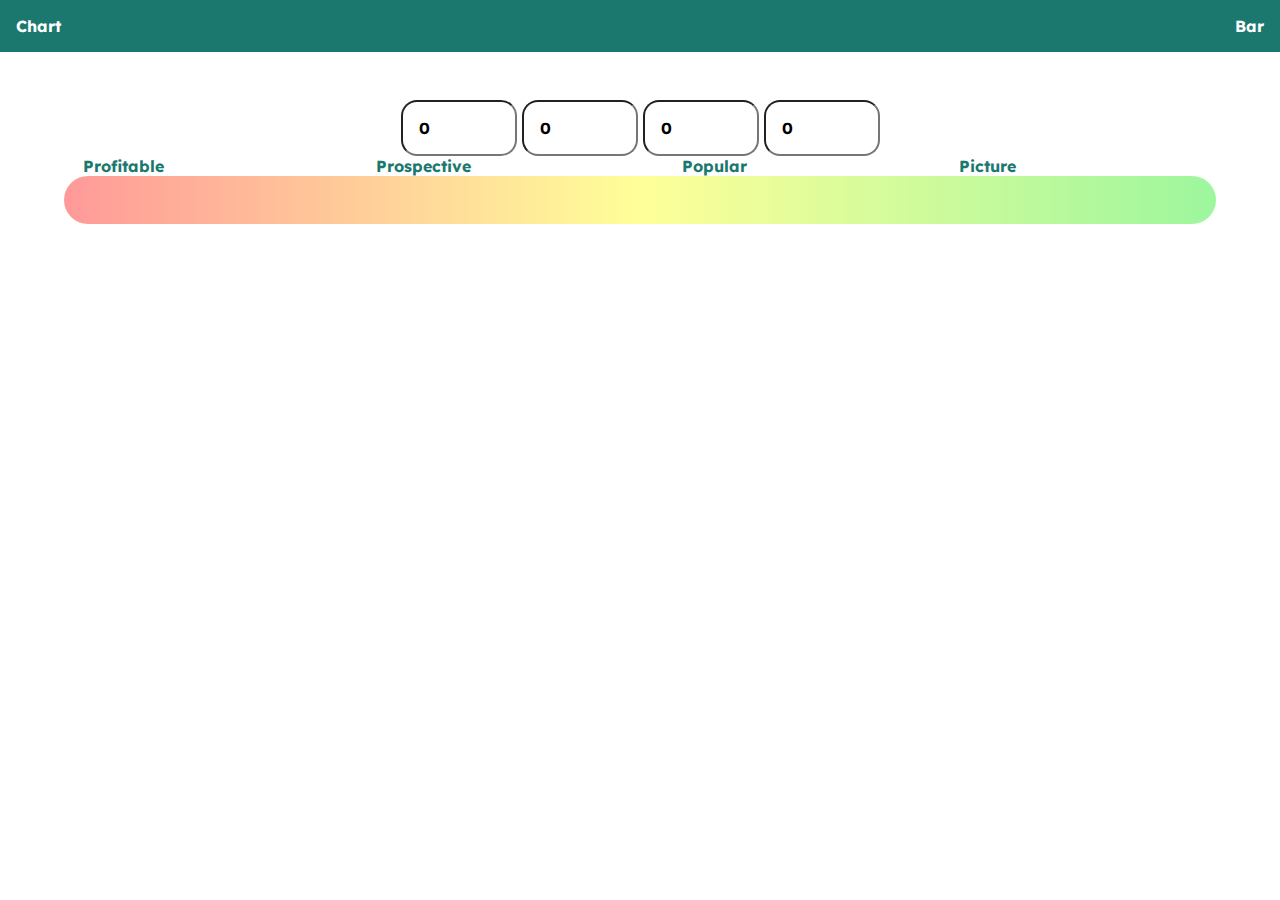
==== bar.html @ 6267fa7c "Initial commit" ====
<!DOCTYPE html>
<html lang="en">
	<head>
		<meta charset="UTF-8" />
		<meta http-equiv="X-UA-Compatible" content="IE=edge" />
		<meta name="viewport" content="width=device-width, initial-scale=1.0" />
		<script src="./js/width-changer.js" defer></script>
		<link rel="stylesheet" href="./css/style.css" />
		<title>Progress Bar</title>
	</head>
	<body>
		<nav>
			<ul>
				<li><a href="/">Chart</a></li>
				<li><a href="bar.html">Bar</a></li>
			</ul>
		</nav>
		<div class="inputs">
			<input
				type="number"
				id="profit-width"
				placeholder="profit width"
				min="0"
				max="50"
			/>
			<input
				type="number"
				id="prospective-width"
				placeholder="prospective width"
				min="0"
				max="50"
			/>
			<input
				type="number"
				id="popular-width"
				placeholder="popular width"
				min="0"
				max="50"
			/>
			<input
				type="number"
				id="picture-width"
				placeholder="picture width"
				min="0"
				max="50"
			/>
		</div>
		<div class="text">
			<p class="p">Profitable</p>
			<p class="p">Prospective</p>
			<p class="p">Popular</p>
			<p class="p">Picture</p>
		</div>
		<div class="bar">
			<div class="progress"></div>
		</div>
	</body>
</html>
---- css/style.css ----
@import url("https://fonts.googleapis.com/css2?family=Lexend+Deca:wght@100;400;700&display=swap");
* {
  -webkit-transition: 1s;
  transition: 1s;
  margin: 0;
  padding: 0;
}

body {
  display: -webkit-box;
  display: -ms-flexbox;
  display: flex;
  -webkit-box-orient: vertical;
  -webkit-box-direction: normal;
      -ms-flex-direction: column;
          flex-direction: column;
  -webkit-box-align: center;
      -ms-flex-align: center;
          align-items: center;
  -webkit-box-pack: center;
      -ms-flex-pack: center;
          justify-content: center;
  color: white;
  font-family: "Lexend Deca", sans-serif;
  font-weight: bold;
}

body nav {
  width: 100%;
  color: white;
}

body nav ul {
  padding: 1rem;
  display: -webkit-box;
  display: -ms-flexbox;
  display: flex;
  -webkit-box-pack: justify;
      -ms-flex-pack: justify;
          justify-content: space-between;
  list-style: none;
  background: #1b786e;
}

body nav ul a {
  text-decoration: none;
  color: white;
}

body .title {
  color: #1b786e;
  -ms-flex-item-align: start;
      align-self: flex-start;
  margin: 0.5rem;
  background: #a7ebe4;
  padding: 1rem 2rem;
  border-radius: 1rem;
}

body .dashed,
body .point,
body .shaded,
body .main {
  aspect-ratio: 1;
  border-radius: 50%;
}

body .dashed {
  display: -webkit-box;
  display: -ms-flexbox;
  display: flex;
  -webkit-box-align: center;
      -ms-flex-align: center;
          align-items: center;
  -webkit-box-pack: center;
      -ms-flex-pack: center;
          justify-content: center;
  border: 1px dashed #1b786e;
  height: 75vh;
  position: relative;
}

body .dashed .point {
  display: -webkit-box;
  display: -ms-flexbox;
  display: flex;
  -webkit-box-align: center;
      -ms-flex-align: center;
          align-items: center;
  -webkit-box-pack: center;
      -ms-flex-pack: center;
          justify-content: center;
  background: #1b786e;
  height: 25vh;
  position: absolute;
  z-index: 1;
}

body .dashed .point:first-child {
  top: -10vh;
  left: 50%;
  -webkit-transform: translateX(-50%);
          transform: translateX(-50%);
}

body .dashed .point:nth-child(2) {
  left: -10vh;
  top: 50%;
  -webkit-transform: translateY(-50%);
          transform: translateY(-50%);
}

body .dashed .point:nth-child(3) {
  bottom: -10vh;
  left: 50%;
  -webkit-transform: translateX(-50%);
          transform: translateX(-50%);
}

body .dashed .point:nth-child(4) {
  right: -10vh;
  top: 50%;
  -webkit-transform: translateY(-50%);
          transform: translateY(-50%);
}

body .dashed .shaded {
  height: 60vh;
  background: #a7ebe4;
  display: -webkit-box;
  display: -ms-flexbox;
  display: flex;
  -webkit-box-align: center;
      -ms-flex-align: center;
          align-items: center;
  -webkit-box-pack: center;
      -ms-flex-pack: center;
          justify-content: center;
  position: relative;
  z-index: 0;
}

body .dashed .shaded::after {
  content: "";
  background: white;
  z-index: 1;
  border-top-right-radius: 100%;
  height: 30vh;
  aspect-ratio: 1;
  position: absolute;
  top: 0;
  right: 0;
}

body .dashed .shaded .main {
  display: -webkit-box;
  display: -ms-flexbox;
  display: flex;
  -webkit-box-align: center;
      -ms-flex-align: center;
          align-items: center;
  -webkit-box-pack: center;
      -ms-flex-pack: center;
          justify-content: center;
  height: 40vh;
  background: #1b786e;
  z-index: 2;
  font-size: 2rem;
}

body input {
  padding: 1rem;
  font: inherit;
  border-radius: 1rem;
  width: 5rem;
  margin-top: 3rem;
}

body .text {
  color: #1b786e;
  display: -webkit-box;
  display: -ms-flexbox;
  display: flex;
  width: 87%;
}

body .text .p:not(:first-child) {
  margin-left: 19%;
}

body .bar {
  margin: 0rem 4rem 4rem 4rem;
  border-radius: 10000rem;
  background: -webkit-gradient(linear, left top, right top, from(rgba(255, 0, 0, 0.4)), color-stop(rgba(255, 255, 0, 0.4)), to(rgba(10, 233, 10, 0.4)));
  background: linear-gradient(to right, rgba(255, 0, 0, 0.4), rgba(255, 255, 0, 0.4), rgba(10, 233, 10, 0.4));
  z-index: 1;
  width: 90%;
  height: 3rem;
  position: relative;
}

body .bar .progress {
  position: absolute;
  inset: 0;
  background: -webkit-gradient(linear, left top, right top, from(red), to(orange));
  background: linear-gradient(to right, red, orange);
  opacity: 1;
  z-index: 2;
  color: #c9fe4e;
  border-radius: 10000rem;
}
/*# sourceMappingURL=style.css.map */
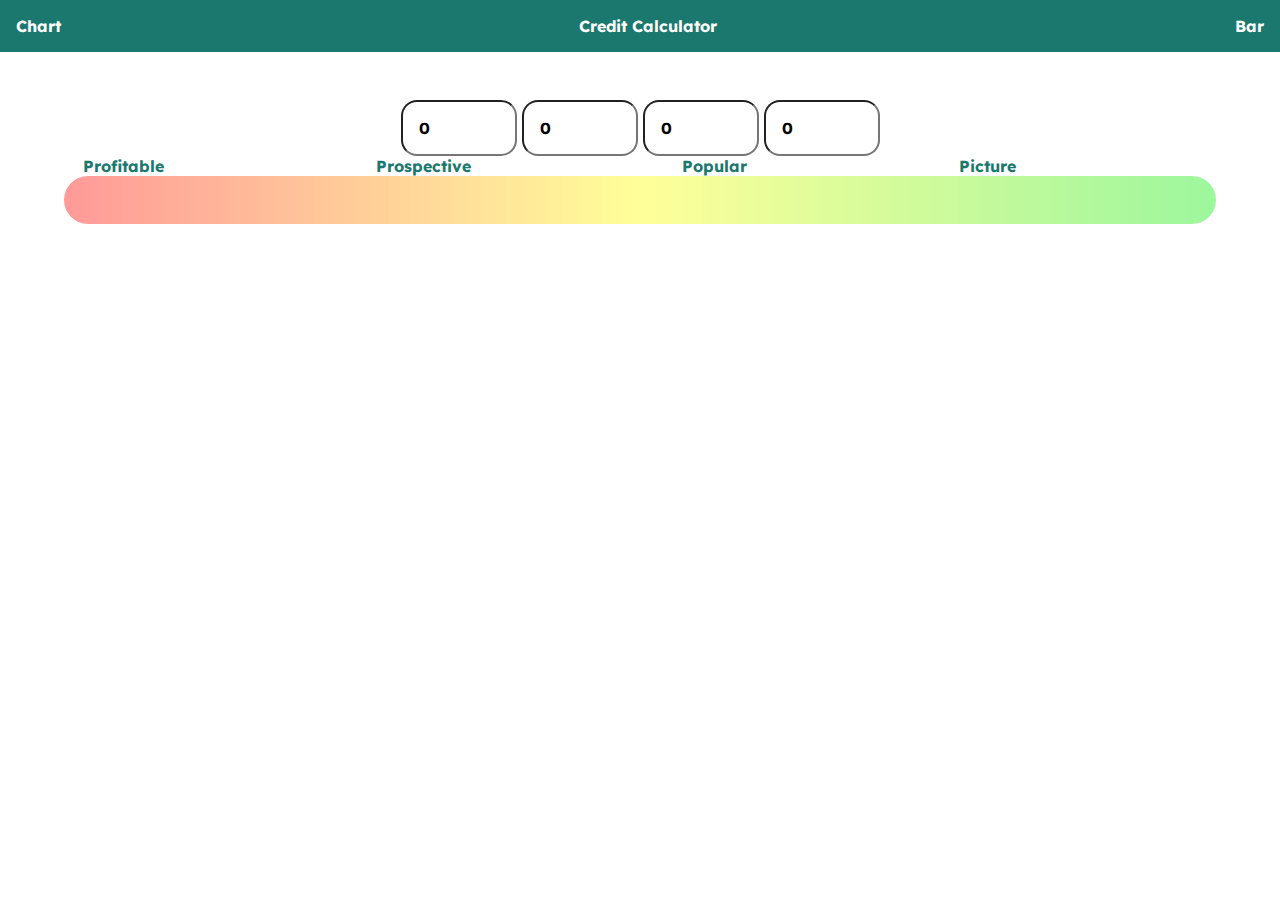
==== commit b309fed2: "Adds html." ====
--- a/bar.html
+++ b/bar.html
@@ -12,6 +12,7 @@
 		<nav>
 			<ul>
 				<li><a href="/">Chart</a></li>
+				<li><a href="/credit-calculator.html">Credit Calculator</a></li>
 				<li><a href="bar.html">Bar</a></li>
 			</ul>
 		</nav>
--- a/css/style.css
+++ b/css/style.css
@@ -23,6 +23,10 @@
   color: white;
   font-family: "Lexend Deca", sans-serif;
   font-weight: bold;
+}
+
+body section {
+  color: black;
 }
 
 body nav {
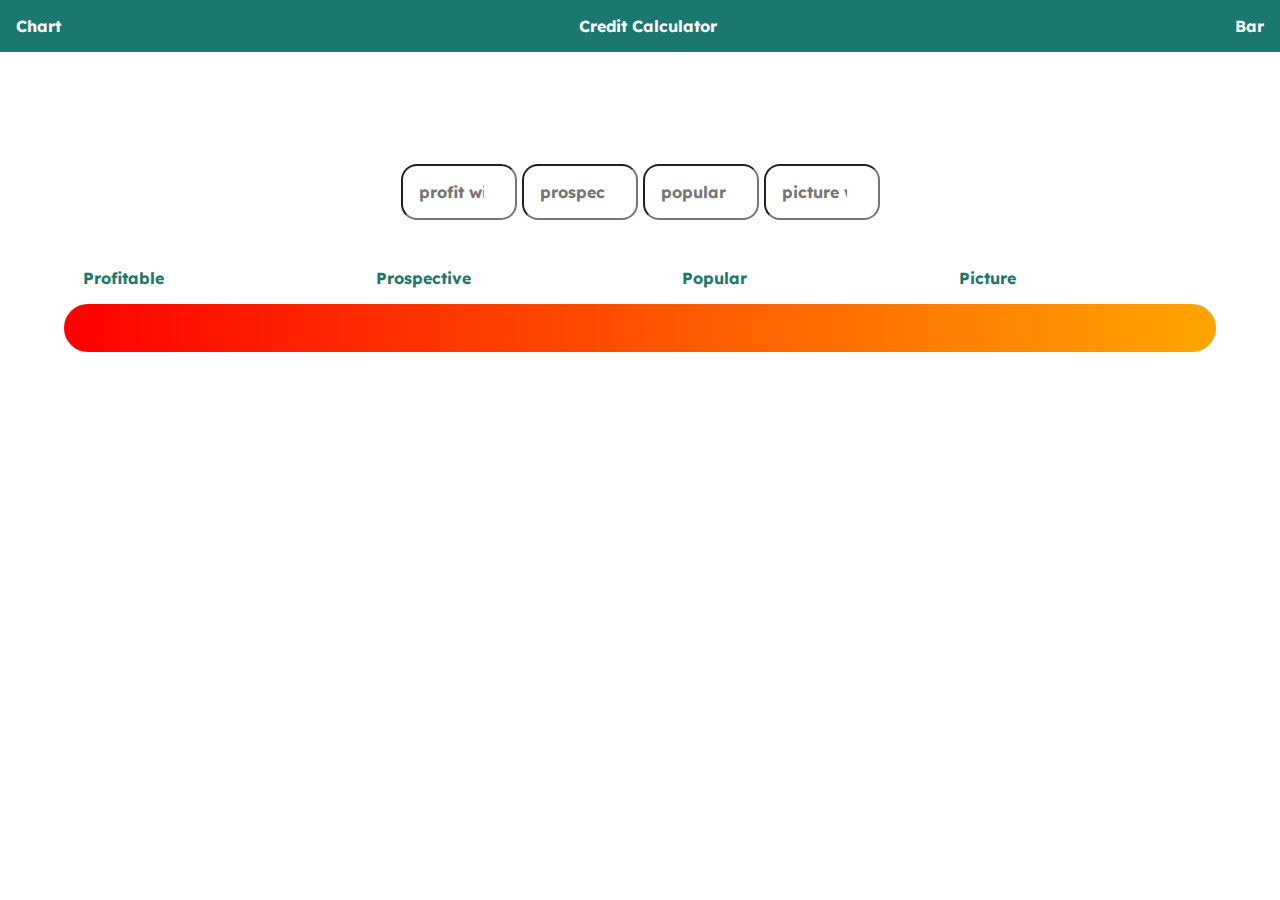
==== commit de9055dc: "Fixes names." ====
--- a/bar.html
+++ b/bar.html
@@ -5,7 +5,7 @@
 		<meta http-equiv="X-UA-Compatible" content="IE=edge" />
 		<meta name="viewport" content="width=device-width, initial-scale=1.0" />
 		<script src="./js/width-changer.js" defer></script>
-		<link rel="stylesheet" href="./css/style.css" />
+		<link rel="stylesheet" href="./css/App.css" />
 		<title>Progress Bar</title>
 	</head>
 	<body>
--- a/css/App.css
+++ b/css/App.css
@@ -0,0 +1,323 @@
+@import url("https://fonts.googleapis.com/css2?family=Lexend+Deca:wght@100;400;700&display=swap");
+* {
+  -webkit-transition: 1s;
+  transition: 1s;
+  margin: 0;
+  padding: 0;
+  scroll-behavior: smooth;
+}
+
+body {
+  display: -webkit-box;
+  display: -ms-flexbox;
+  display: flex;
+  -webkit-box-orient: vertical;
+  -webkit-box-direction: normal;
+      -ms-flex-direction: column;
+          flex-direction: column;
+  -webkit-box-align: center;
+      -ms-flex-align: center;
+          align-items: center;
+  -webkit-box-pack: center;
+      -ms-flex-pack: center;
+          justify-content: center;
+  color: white;
+  font-family: "Lexend Deca", sans-serif;
+  font-weight: bold;
+}
+
+body nav {
+  width: 100%;
+  color: white;
+}
+
+body nav ul {
+  padding: 1rem;
+  display: -webkit-box;
+  display: -ms-flexbox;
+  display: flex;
+  -webkit-box-pack: justify;
+      -ms-flex-pack: justify;
+          justify-content: space-between;
+  list-style: none;
+  background: #1b786e;
+}
+
+body nav ul a {
+  text-decoration: none;
+  color: white;
+}
+
+body .up {
+  display: -webkit-box;
+  display: -ms-flexbox;
+  display: flex;
+  -webkit-box-align: center;
+      -ms-flex-align: center;
+          align-items: center;
+  -webkit-box-pack: center;
+      -ms-flex-pack: center;
+          justify-content: center;
+  background: #262626;
+  border-radius: 50%;
+  cursor: pointer;
+  height: 3rem;
+  aspect-ratio: 1;
+  border: none;
+  outline: none;
+  position: fixed;
+  bottom: 2rem;
+  right: 2rem;
+}
+
+.title {
+  color: #1b786e;
+  -ms-flex-item-align: start;
+      align-self: flex-start;
+  margin: 0.5rem;
+  background: #a7ebe4;
+  padding: 1rem 2rem;
+  border-radius: 1rem;
+}
+
+.title.link {
+  margin-left: auto;
+  margin-right: 7rem;
+  text-decoration: none;
+}
+
+.dashed,
+.point,
+.shaded,
+.main {
+  aspect-ratio: 1;
+  border-radius: 50%;
+}
+
+.dashed {
+  display: -webkit-box;
+  display: -ms-flexbox;
+  display: flex;
+  -webkit-box-align: center;
+      -ms-flex-align: center;
+          align-items: center;
+  -webkit-box-pack: center;
+      -ms-flex-pack: center;
+          justify-content: center;
+  border: 1px dashed #1b786e;
+  height: 75vh;
+  position: relative;
+}
+
+@media only screen and (max-width: 768px) {
+  .dashed {
+    -webkit-transform: scale(0.5);
+            transform: scale(0.5);
+  }
+}
+
+.dashed .point {
+  display: -webkit-box;
+  display: -ms-flexbox;
+  display: flex;
+  -webkit-box-align: center;
+      -ms-flex-align: center;
+          align-items: center;
+  -webkit-box-pack: center;
+      -ms-flex-pack: center;
+          justify-content: center;
+  background: #1b786e;
+  height: 25vh;
+  position: absolute;
+  z-index: 1;
+}
+
+.dashed .point:first-child {
+  top: -10vh;
+  left: 50%;
+  -webkit-transform: translateX(-50%);
+          transform: translateX(-50%);
+}
+
+.dashed .point:nth-child(2) {
+  left: -10vh;
+  top: 50%;
+  -webkit-transform: translateY(-50%);
+          transform: translateY(-50%);
+}
+
+.dashed .point:nth-child(3) {
+  bottom: -10vh;
+  left: 50%;
+  -webkit-transform: translateX(-50%);
+          transform: translateX(-50%);
+}
+
+.dashed .point:nth-child(4) {
+  right: -10vh;
+  top: 50%;
+  -webkit-transform: translateY(-50%);
+          transform: translateY(-50%);
+}
+
+.dashed .shaded {
+  height: 60vh;
+  background: #a7ebe4;
+  display: -webkit-box;
+  display: -ms-flexbox;
+  display: flex;
+  -webkit-box-align: center;
+      -ms-flex-align: center;
+          align-items: center;
+  -webkit-box-pack: center;
+      -ms-flex-pack: center;
+          justify-content: center;
+  position: relative;
+  z-index: 0;
+}
+
+.dashed .shaded::after {
+  content: "";
+  background: white;
+  z-index: 1;
+  border-top-right-radius: 100%;
+  height: 30vh;
+  aspect-ratio: 1;
+  position: absolute;
+  top: 0;
+  right: 0;
+}
+
+.dashed .shaded .main {
+  display: -webkit-box;
+  display: -ms-flexbox;
+  display: flex;
+  -webkit-box-align: center;
+      -ms-flex-align: center;
+          align-items: center;
+  -webkit-box-pack: center;
+      -ms-flex-pack: center;
+          justify-content: center;
+  height: 40vh;
+  background: #1b786e;
+  z-index: 2;
+  font-size: 2rem;
+}
+
+.inputs {
+  margin-top: 2rem;
+  padding: 2rem;
+}
+
+input {
+  padding: 1rem;
+  font: inherit;
+  border-radius: 1rem;
+  width: 5rem;
+  margin-top: 3rem;
+}
+
+.text {
+  margin: 1rem 0;
+  color: #1b786e;
+  display: -webkit-box;
+  display: -ms-flexbox;
+  display: flex;
+  width: 87%;
+}
+
+.text .p:not(:first-child) {
+  margin-left: 19%;
+}
+
+@media only screen and (max-width: 768px) {
+  .text .p:not(:first-child) {
+    margin-left: 5%;
+  }
+}
+
+.bar {
+  margin: 0rem 4rem 4rem 4rem;
+  border-radius: 10000rem;
+  background: -webkit-gradient(linear, left top, right top, from(rgba(255, 0, 0, 0.15)), color-stop(rgba(255, 255, 0, 0.15)), to(rgba(10, 233, 10, 0.15)));
+  background: linear-gradient(to right, rgba(255, 0, 0, 0.15), rgba(255, 255, 0, 0.15), rgba(10, 233, 10, 0.15));
+  z-index: 1;
+  width: 90%;
+  height: 3rem;
+  position: relative;
+}
+
+.bar .progress {
+  position: absolute;
+  inset: 0;
+  background: -webkit-gradient(linear, left top, right top, from(red), to(orange));
+  background: linear-gradient(to right, red, orange);
+  opacity: 1;
+  z-index: 2;
+  border-radius: 10000rem;
+}
+
+section {
+  color: black;
+  display: -ms-grid;
+  display: grid;
+  -ms-grid-columns: 1fr 4fr 1fr 3fr;
+      grid-template-columns: 1fr 4fr 1fr 3fr;
+  margin: 0 2rem;
+  gap: 2rem;
+  border-bottom: 1px solid #1b786e;
+  padding: 1rem 0;
+}
+
+@media only screen and (max-width: 768px) {
+  section {
+    -ms-grid-columns: 1fr;
+        grid-template-columns: 1fr;
+  }
+}
+
+section .title {
+  width: 10vw;
+}
+
+@media only screen and (max-width: 768px) {
+  section .title {
+    width: unset;
+  }
+}
+
+section .title,
+section .total,
+section .comments {
+  -ms-flex-item-align: center;
+      -ms-grid-row-align: center;
+      align-self: center;
+}
+
+section .items .item {
+  display: -ms-grid;
+  display: grid;
+  -ms-grid-columns: 3fr 1fr;
+      grid-template-columns: 3fr 1fr;
+  -webkit-box-align: baseline;
+      -ms-flex-align: baseline;
+          align-items: baseline;
+}
+
+section .items .item input {
+  padding: 0.5rem;
+}
+
+section .comments textarea {
+  resize: none;
+  outline: none;
+  background: #a7ebe4;
+  color: #1b786e;
+  border: none;
+  border-radius: 1rem;
+  padding: 1rem;
+  margin-top: 1rem;
+  font: inherit;
+  font-weight: 400;
+}
+/*# sourceMappingURL=App.css.map */